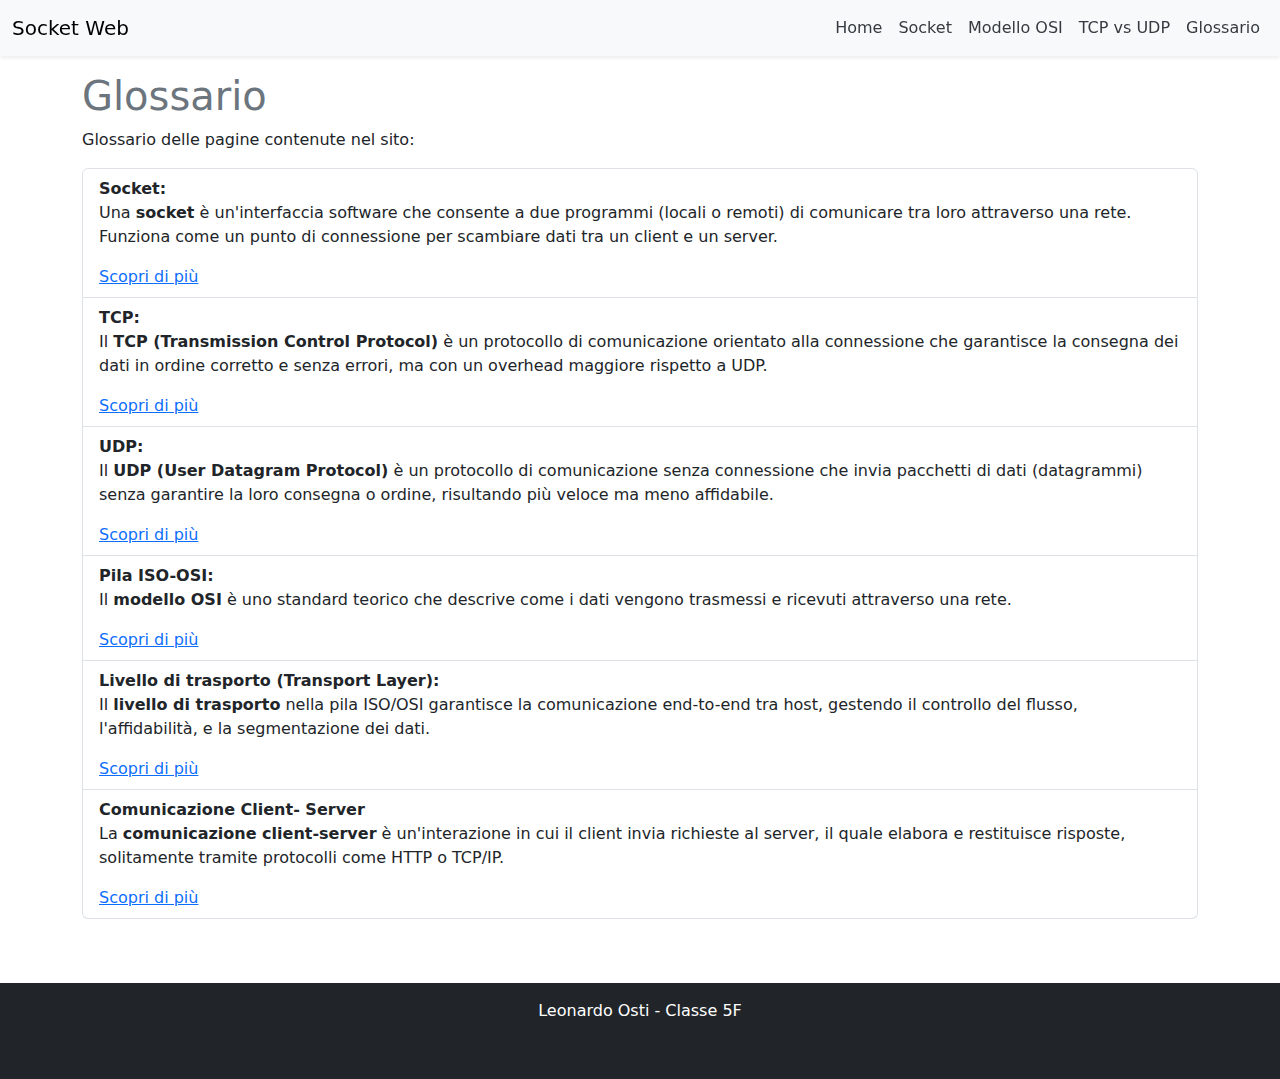
==== glossario.html @ 570da4f7 "primo push" ====
<!DOCTYPE html>
<html lang="it">

  <head>
    <meta charset="UTF-8">
    <meta name="viewport" content="width=device-width, initial-scale=1.0">
    <title>Glossario - Socket Web</title>
    <link
      href="https://cdn.jsdelivr.net/npm/bootstrap@5.3.0-alpha3/dist/css/bootstrap.min.css"
      rel="stylesheet">
    <link href="css/style.css" rel="stylesheet">
  </head>

  <body>
    <!-- Navbar -->
    <nav
      class="navbar fixed-top navbar-expand-lg navbar-light bg-light shadow-sm">
      <div class="container-fluid">
        <a class="navbar-brand" href="index.html">Socket Web</a>
        <button class="navbar-toggler" type="button" data-bs-toggle="collapse"
          data-bs-target="#navbarNav"
          aria-controls="navbarNav" aria-expanded="false"
          aria-label="Toggle navigation">
          <span class="navbar-toggler-icon"></span>
        </button>
        <div class="collapse navbar-collapse" id="navbarNav">
          <ul class="navbar-nav ms-auto">
            <li class="nav-item"><a class="nav-link"
                href="index.html">Home</a></li>
            <li class="nav-item"><a class="nav-link"
                href="socket.html">Socket</a></li>
            <li class="nav-item"><a class="nav-link" href="osi.html">Modello
                OSI</a></li>
            <li class="nav-item"><a class="nav-link" href="tcp-udp.html">TCP vs
                UDP</a></li>
            <li class="nav-item"><a class="nav-link"
                href="glossario.html">Glossario</a></li>
          </ul>
        </div>
      </div>
    </nav>
    <br>
    <div class="container mt-5">
      <h1 class="text-secondary mt-4 mb-2">Glossario</h1>
      <p class="text-justify mb-3">Glossario delle pagine contenute nel
        sito:</p>
      <ul class="list-group mb-3">
        <li class="list-group-item"><strong>Socket: </strong>
          <p class="text-justify mb-3">Una <strong>socket</strong> è
            un'interfaccia software che consente a due
            programmi (locali o remoti) di comunicare tra loro attraverso una
            rete. Funziona come un punto di
            connessione per scambiare dati tra un client e un server.</p><a
            href="socket.html"> Scopri di più</a>
        </li>
        <li class="list-group-item"><strong>TCP: </strong>
          <p class="text-justify mb-3">
            Il <strong>TCP (Transmission Control Protocol)</strong> è un
            protocollo di comunicazione orientato alla
            connessione che garantisce
            la consegna dei dati in ordine corretto e senza errori, ma con un
            overhead maggiore rispetto a UDP.</p>
          <a href="tcp-udp.html"> Scopri di più</a>
        </li>
        <li class="list-group-item"><strong>UDP: </strong>
          <p class="text-justify mb-3">
            Il <strong>UDP (User Datagram Protocol)</strong> è un protocollo di
            comunicazione senza connessione che invia
            pacchetti di dati
            (datagrammi) senza garantire la loro consegna o ordine, risultando
            più veloce ma meno affidabile.</p><a
            href="tcp-udp.html"> Scopri di più</a>
        </li>
        <li class="list-group-item"><strong>Pila ISO-OSI: </strong>
          <p class="text-justify mb-3">Il <strong>modello OSI</strong> è uno
            standard teorico che descrive come i dati
            vengono trasmessi e ricevuti
            attraverso una rete.</p><a href="osi.html"> Scopri di più</a>
        </li>
        <li class="list-group-item"><strong>Livello di trasporto (Transport
            Layer): </strong>
          <p class="text-justify mb-3">Il <strong>livello di trasporto</strong>
            nella pila
            ISO/OSI garantisce la comunicazione end-to-end tra host, gestendo il
            controllo del flusso, l'affidabilità, e la segmentazione dei
            dati.</p><a href="osi.html#transportLayer"> Scopri di più</a>
        </li>
        <li class="list-group-item"><strong>Comunicazione Client-            Server</strong>
          <p class="text-justify mb-3">La <strong>comunicazione client-server</strong> è
            un'interazione in cui il client invia richieste al server, il quale
            elabora e restituisce risposte, solitamente tramite protocolli come
            HTTP o TCP/IP.</p><a href="socket.html#ClientServer"> Scopri di
            più</a>
        </li>
      </ul>
    </div>
    <br>
    <br>
    <!-- Footer -->
    <footer class="bg-dark text-white text-center py-3">
      <p class="text-justify mb-3">Leonardo Osti - Classe 5F</p>

      <div class="mt-2">
        <a class="text-white me-2" href="https://www.facebook.com"><i
            class="fab fa-facebook"></i></a>
        <a class="text-white me-2" href="https://www.twitter.com"><i
            class="fab fa-twitter"></i></a>
        <a class="text-white" href="https://www.linkedin.com"><i
            class="fab fa-linkedin"></i></a>
      </div>
    </footer>

    <script
      src="https://cdn.jsdelivr.net/npm/bootstrap@5.3.0-alpha3/dist/js/bootstrap.bundle.min.js"></script>
  </body>

</html>
---- css/style.css ----
.nav-link {
    position: relative;
    display: inline-block;
    color: #343a40;
    text-decoration: none;
    transition: color 0.3s ease-in-out;
}

.nav-link:hover {
    color: #4d637a;
}

.nav-link::after {
    content: '';
    display: block;
    width: 0;
    height: 2px;
    background: #566677;
    transition: width 0.3s ease-in-out;
    position: absolute;
    bottom: 0;
    left: 0;
}

.nav-link:hover::after {
    width: 100%;
}

.banner {
    background: url('img/welcome-banner.png') no-repeat center center;
    background-size: cover;
    height: 60vh;
    display: flex;
    align-items: center;
    justify-content: center;
    color: white;
    text-shadow: 2px 2px 10px rgba(0, 0, 0, 0.7);
}

.banner h1 {
    font-size: 4rem;
    font-weight: bold;
    margin: 0;
}

.banner p {
    font-size: 1.5rem;
    margin: 10px 0 0;
}

/* Footer icons hover */
footer a {
    transition: transform 0.2s, color 0.3s;
}

footer a:hover {
    transform: scale(1.2);
    color: #637c96 !important;
}
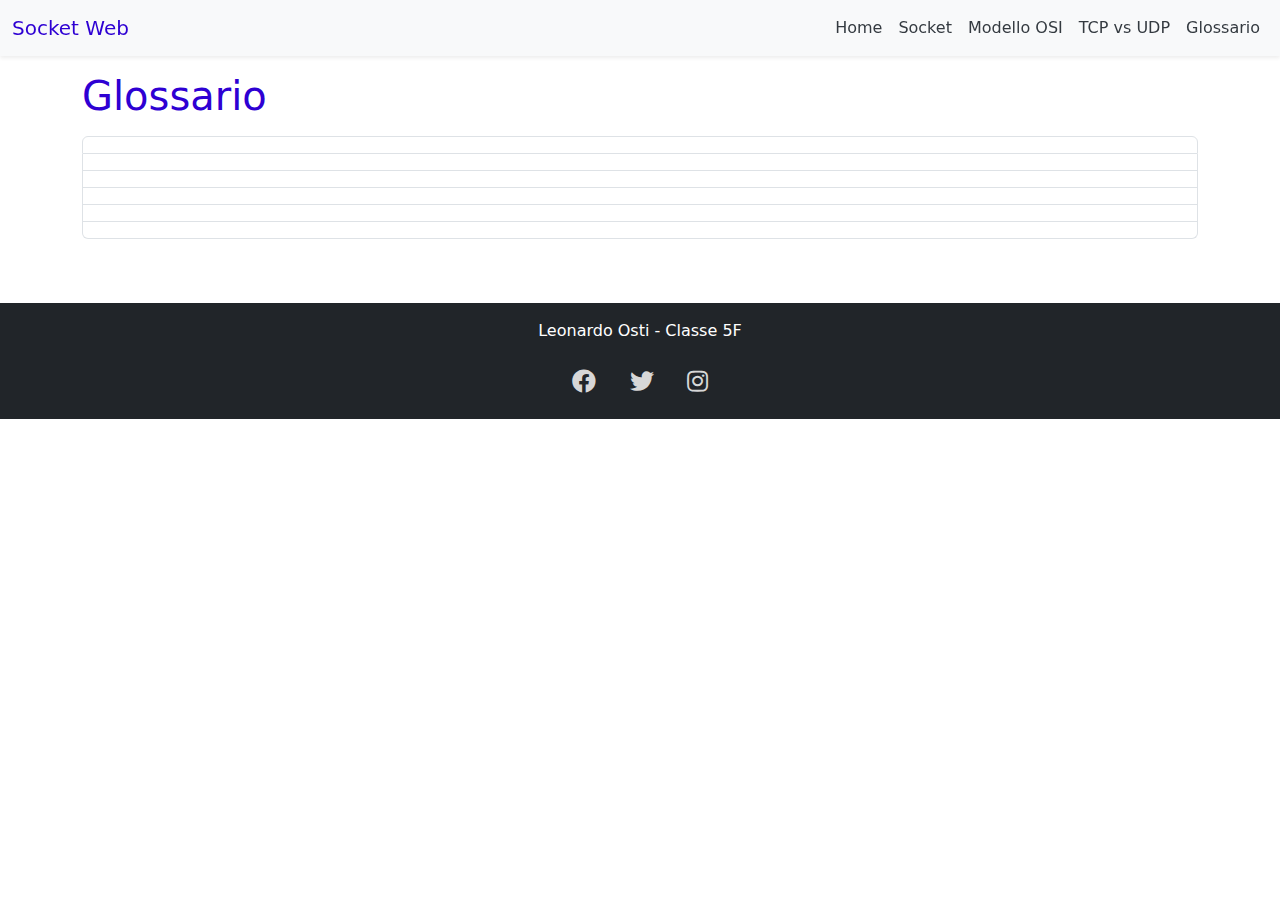
==== commit 6748b0cf: "update and refactoring" ====
--- a/glossario.html
+++ b/glossario.html
@@ -8,6 +8,9 @@
     <link
       href="https://cdn.jsdelivr.net/npm/bootstrap@5.3.0-alpha3/dist/css/bootstrap.min.css"
       rel="stylesheet">
+    <link
+      href="https://cdnjs.cloudflare.com/ajax/libs/font-awesome/5.15.4/css/all.min.css"
+      rel="stylesheet">
     <link href="css/style.css" rel="stylesheet">
   </head>
 
@@ -16,7 +19,7 @@
     <nav
       class="navbar fixed-top navbar-expand-lg navbar-light bg-light shadow-sm">
       <div class="container-fluid">
-        <a class="navbar-brand" href="index.html">Socket Web</a>
+        <a class="title navbar-brand" href="index.html">Socket Web</a>
         <button class="navbar-toggler" type="button" data-bs-toggle="collapse"
           data-bs-target="#navbarNav"
           aria-controls="navbarNav" aria-expanded="false"
@@ -41,55 +44,65 @@
     </nav>
     <br>
     <div class="container mt-5">
-      <h1 class="text-secondary mt-4 mb-2">Glossario</h1>
-      <p class="text-justify mb-3">Glossario delle pagine contenute nel
+      <h1 class="title mt-4 mb-2">Glossario</h1>
+      <p class="text-justify mb-3" id="glossary-title">Glossario delle pagine
+        contenute nel
         sito:</p>
       <ul class="list-group mb-3">
-        <li class="list-group-item"><strong>Socket: </strong>
+        <li class="list-group-item" id="glossary-socket"><strong>Socket:
+          </strong>
           <p class="text-justify mb-3">Una <strong>socket</strong> è
             un'interfaccia software che consente a due
             programmi (locali o remoti) di comunicare tra loro attraverso una
             rete. Funziona come un punto di
             connessione per scambiare dati tra un client e un server.</p><a
-            href="socket.html"> Scopri di più</a>
+            class="nav-link" href="socket.html"> Scopri di più</a>
         </li>
-        <li class="list-group-item"><strong>TCP: </strong>
+        <li class="list-group-item" id="glossary-tcp"><strong>TCP: </strong>
           <p class="text-justify mb-3">
             Il <strong>TCP (Transmission Control Protocol)</strong> è un
             protocollo di comunicazione orientato alla
             connessione che garantisce
             la consegna dei dati in ordine corretto e senza errori, ma con un
             overhead maggiore rispetto a UDP.</p>
-          <a href="tcp-udp.html"> Scopri di più</a>
+          <a class="nav-link" href="tcp-udp.html"> Scopri di più</a>
         </li>
-        <li class="list-group-item"><strong>UDP: </strong>
+        <li class="list-group-item" id="glossary-udp"><strong>UDP: </strong>
           <p class="text-justify mb-3">
             Il <strong>UDP (User Datagram Protocol)</strong> è un protocollo di
             comunicazione senza connessione che invia
             pacchetti di dati
             (datagrammi) senza garantire la loro consegna o ordine, risultando
             più veloce ma meno affidabile.</p><a
-            href="tcp-udp.html"> Scopri di più</a>
+            class="nav-link" href="tcp-udp.html"> Scopri di più</a>
         </li>
-        <li class="list-group-item"><strong>Pila ISO-OSI: </strong>
+        <li class="list-group-item" id="glossary-iso-osi"><strong>Pila ISO-OSI:
+          </strong>
           <p class="text-justify mb-3">Il <strong>modello OSI</strong> è uno
             standard teorico che descrive come i dati
             vengono trasmessi e ricevuti
-            attraverso una rete.</p><a href="osi.html"> Scopri di più</a>
+            attraverso una rete.</p><a class="nav-link" href="osi.html"> Scopri
+            di più</a>
         </li>
-        <li class="list-group-item"><strong>Livello di trasporto (Transport
+        <li class="list-group-item" id="glossary-transport"><strong>Livello di
+            trasporto (Transport
             Layer): </strong>
           <p class="text-justify mb-3">Il <strong>livello di trasporto</strong>
             nella pila
             ISO/OSI garantisce la comunicazione end-to-end tra host, gestendo il
             controllo del flusso, l'affidabilità, e la segmentazione dei
-            dati.</p><a href="osi.html#transportLayer"> Scopri di più</a>
+            dati.</p><a class="nav-link" href="osi.html#transportLayer"> Scopri
+            di più</a>
         </li>
-        <li class="list-group-item"><strong>Comunicazione Client-            Server</strong>
-          <p class="text-justify mb-3">La <strong>comunicazione client-server</strong> è
+        <li class="list-group-item"
+          id="glossary-cs-communication"><strong>Comunicazione Client-
+            Server</strong>
+          <p class="text-justify mb-3">La <strong>comunicazione
+              client-server</strong> è
             un'interazione in cui il client invia richieste al server, il quale
             elabora e restituisce risposte, solitamente tramite protocolli come
-            HTTP o TCP/IP.</p><a href="socket.html#ClientServer"> Scopri di
+            HTTP o TCP/IP.</p><a class="nav-link"
+            href="socket.html#cs-communication-title"> Scopri di
             più</a>
         </li>
       </ul>
@@ -105,11 +118,11 @@
             class="fab fa-facebook"></i></a>
         <a class="text-white me-2" href="https://www.twitter.com"><i
             class="fab fa-twitter"></i></a>
-        <a class="text-white" href="https://www.linkedin.com"><i
-            class="fab fa-linkedin"></i></a>
+        <a class="text-white" href="https://www.instagram.com"><i
+            class="fab fa-instagram"></i></a>
       </div>
     </footer>
-
+    <script src="script.js"></script>
     <script
       src="https://cdn.jsdelivr.net/npm/bootstrap@5.3.0-alpha3/dist/js/bootstrap.bundle.min.js"></script>
   </body>
--- a/css/style.css
+++ b/css/style.css
@@ -7,7 +7,7 @@
 }
 
 .nav-link:hover {
-    color: #4d637a;
+    color: #7149ff;
 }
 
 .nav-link::after {
@@ -15,7 +15,7 @@
     display: block;
     width: 0;
     height: 2px;
-    background: #566677;
+    background: #7149ff;
     transition: width 0.3s ease-in-out;
     position: absolute;
     bottom: 0;
@@ -27,7 +27,7 @@
 }
 
 .banner {
-    background: url('img/welcome-banner.png') no-repeat center center;
+    background: url('../img/wallpaper.avif') no-repeat center center;
     background-size: cover;
     height: 60vh;
     display: flex;
@@ -43,17 +43,20 @@
     margin: 0;
 }
 
-.banner p {
-    font-size: 1.5rem;
-    margin: 10px 0 0;
+.title,
+strong {
+    color: #2e00d3;
 }
 
-/* Footer icons hover */
-footer a {
-    transition: transform 0.2s, color 0.3s;
+.fab {
+    font-style: normal;
+    color: #d7d7d7;
+    padding: 10px;
+    font-size: 15px;
+    font-size: 1.5rem;
 }
 
-footer a:hover {
-    transform: scale(1.2);
-    color: #637c96 !important;
+.title:hover,
+.fab:hover {
+    color: #2500aa;
 }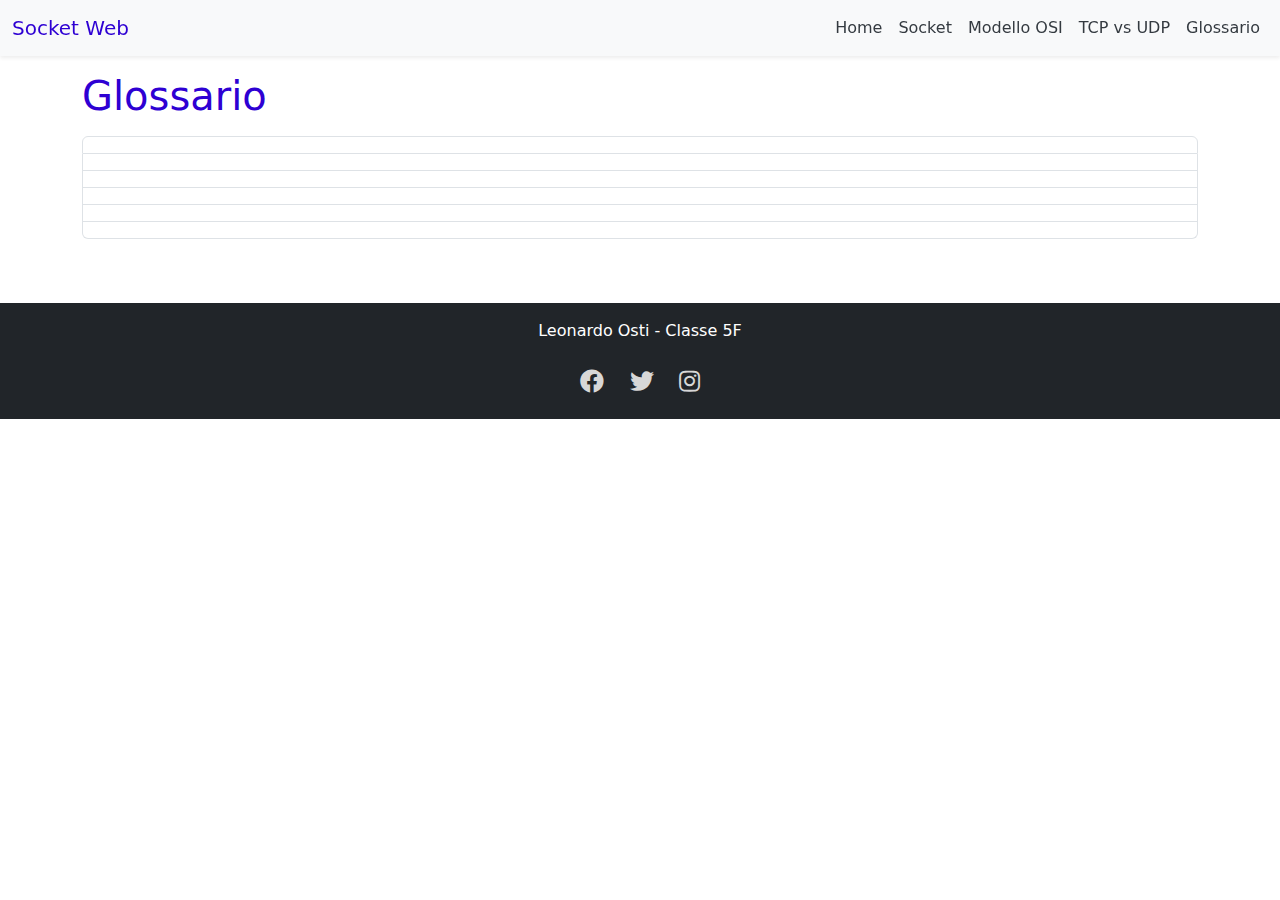
==== commit b73eec87: "refact" ====
--- a/glossario.html
+++ b/glossario.html
@@ -1,130 +1,71 @@
 <!DOCTYPE html>
 <html lang="it">
-
-  <head>
-    <meta charset="UTF-8">
-    <meta name="viewport" content="width=device-width, initial-scale=1.0">
-    <title>Glossario - Socket Web</title>
-    <link
-      href="https://cdn.jsdelivr.net/npm/bootstrap@5.3.0-alpha3/dist/css/bootstrap.min.css"
-      rel="stylesheet">
-    <link
-      href="https://cdnjs.cloudflare.com/ajax/libs/font-awesome/5.15.4/css/all.min.css"
-      rel="stylesheet">
-    <link href="css/style.css" rel="stylesheet">
-  </head>
-
-  <body>
-    <!-- Navbar -->
-    <nav
-      class="navbar fixed-top navbar-expand-lg navbar-light bg-light shadow-sm">
-      <div class="container-fluid">
-        <a class="title navbar-brand" href="index.html">Socket Web</a>
-        <button class="navbar-toggler" type="button" data-bs-toggle="collapse"
-          data-bs-target="#navbarNav"
-          aria-controls="navbarNav" aria-expanded="false"
-          aria-label="Toggle navigation">
-          <span class="navbar-toggler-icon"></span>
-        </button>
-        <div class="collapse navbar-collapse" id="navbarNav">
-          <ul class="navbar-nav ms-auto">
-            <li class="nav-item"><a class="nav-link"
-                href="index.html">Home</a></li>
-            <li class="nav-item"><a class="nav-link"
-                href="socket.html">Socket</a></li>
-            <li class="nav-item"><a class="nav-link" href="osi.html">Modello
-                OSI</a></li>
-            <li class="nav-item"><a class="nav-link" href="tcp-udp.html">TCP vs
-                UDP</a></li>
-            <li class="nav-item"><a class="nav-link"
-                href="glossario.html">Glossario</a></li>
-          </ul>
-        </div>
+<head>
+  <meta charset="UTF-8">
+  <meta name="viewport" content="width=device-width, initial-scale=1.0">
+  <title>Glossario - Socket Web</title>
+  <link href="https://cdn.jsdelivr.net/npm/bootstrap@5.3.0-alpha3/dist/css/bootstrap.min.css" rel="stylesheet">
+  <link href="https://cdnjs.cloudflare.com/ajax/libs/font-awesome/5.15.4/css/all.min.css" rel="stylesheet">
+  <link href="css/style.css" rel="stylesheet">
+</head>
+<body>
+  <!-- Navbar -->
+  <nav class="navbar fixed-top navbar-expand-lg navbar-light bg-light shadow-sm">
+    <div class="container-fluid">
+      <a class="title navbar-brand" href="index.html">Socket Web</a>
+      <button class="navbar-toggler" type="button" data-bs-toggle="collapse" data-bs-target="#navbarNav" aria-controls="navbarNav" aria-expanded="false" aria-label="Toggle navigation">
+        <span class="navbar-toggler-icon"></span>
+      </button>
+      <div class="collapse navbar-collapse" id="navbarNav">
+        <ul class="navbar-nav ms-auto">
+          <li class="nav-item"><a class="nav-link" href="index.html">Home</a></li>
+          <li class="nav-item"><a class="nav-link" href="socket.html">Socket</a></li>
+          <li class="nav-item"><a class="nav-link" href="osi.html">Modello OSI</a></li>
+          <li class="nav-item"><a class="nav-link" href="tcp-udp.html">TCP vs UDP</a></li>
+          <li class="nav-item"><a class="nav-link" href="glossario.html">Glossario</a></li>
+        </ul>
       </div>
-    </nav>
-    <br>
-    <div class="container mt-5">
-      <h1 class="title mt-4 mb-2">Glossario</h1>
-      <p class="text-justify mb-3" id="glossary-title">Glossario delle pagine
-        contenute nel
-        sito:</p>
-      <ul class="list-group mb-3">
-        <li class="list-group-item" id="glossary-socket"><strong>Socket:
-          </strong>
-          <p class="text-justify mb-3">Una <strong>socket</strong> è
-            un'interfaccia software che consente a due
-            programmi (locali o remoti) di comunicare tra loro attraverso una
-            rete. Funziona come un punto di
-            connessione per scambiare dati tra un client e un server.</p><a
-            class="nav-link" href="socket.html"> Scopri di più</a>
-        </li>
-        <li class="list-group-item" id="glossary-tcp"><strong>TCP: </strong>
-          <p class="text-justify mb-3">
-            Il <strong>TCP (Transmission Control Protocol)</strong> è un
-            protocollo di comunicazione orientato alla
-            connessione che garantisce
-            la consegna dei dati in ordine corretto e senza errori, ma con un
-            overhead maggiore rispetto a UDP.</p>
-          <a class="nav-link" href="tcp-udp.html"> Scopri di più</a>
-        </li>
-        <li class="list-group-item" id="glossary-udp"><strong>UDP: </strong>
-          <p class="text-justify mb-3">
-            Il <strong>UDP (User Datagram Protocol)</strong> è un protocollo di
-            comunicazione senza connessione che invia
-            pacchetti di dati
-            (datagrammi) senza garantire la loro consegna o ordine, risultando
-            più veloce ma meno affidabile.</p><a
-            class="nav-link" href="tcp-udp.html"> Scopri di più</a>
-        </li>
-        <li class="list-group-item" id="glossary-iso-osi"><strong>Pila ISO-OSI:
-          </strong>
-          <p class="text-justify mb-3">Il <strong>modello OSI</strong> è uno
-            standard teorico che descrive come i dati
-            vengono trasmessi e ricevuti
-            attraverso una rete.</p><a class="nav-link" href="osi.html"> Scopri
-            di più</a>
-        </li>
-        <li class="list-group-item" id="glossary-transport"><strong>Livello di
-            trasporto (Transport
-            Layer): </strong>
-          <p class="text-justify mb-3">Il <strong>livello di trasporto</strong>
-            nella pila
-            ISO/OSI garantisce la comunicazione end-to-end tra host, gestendo il
-            controllo del flusso, l'affidabilità, e la segmentazione dei
-            dati.</p><a class="nav-link" href="osi.html#transportLayer"> Scopri
-            di più</a>
-        </li>
-        <li class="list-group-item"
-          id="glossary-cs-communication"><strong>Comunicazione Client-
-            Server</strong>
-          <p class="text-justify mb-3">La <strong>comunicazione
-              client-server</strong> è
-            un'interazione in cui il client invia richieste al server, il quale
-            elabora e restituisce risposte, solitamente tramite protocolli come
-            HTTP o TCP/IP.</p><a class="nav-link"
-            href="socket.html#cs-communication-title"> Scopri di
-            più</a>
-        </li>
-      </ul>
     </div>
-    <br>
-    <br>
-    <!-- Footer -->
-    <footer class="bg-dark text-white text-center py-3">
-      <p class="text-justify mb-3">Leonardo Osti - Classe 5F</p>
-
-      <div class="mt-2">
-        <a class="text-white me-2" href="https://www.facebook.com"><i
-            class="fab fa-facebook"></i></a>
-        <a class="text-white me-2" href="https://www.twitter.com"><i
-            class="fab fa-twitter"></i></a>
-        <a class="text-white" href="https://www.instagram.com"><i
-            class="fab fa-instagram"></i></a>
-      </div>
-    </footer>
-    <script src="script.js"></script>
-    <script
-      src="https://cdn.jsdelivr.net/npm/bootstrap@5.3.0-alpha3/dist/js/bootstrap.bundle.min.js"></script>
-  </body>
-
+  </nav>
+  <br>
+  <!-- Content-->
+  <div class="container mt-5">
+    <h1 class="title mt-4 mb-2">Glossario</h1>
+    <p class="text-justify mb-3" id="glossary-title">Glossario delle pagine contenute nel sito:</p>
+    <ul class="list-group mb-3">
+      <li class="list-group-item" id="glossary-socket"><strong>Socket: </strong>
+        <p class="text-justify mb-3">Una <strong>socket</strong> è un'interfaccia software che consente a due programmi (locali o remoti) di comunicare tra loro attraverso una rete. Funziona come un punto di connessione per scambiare dati tra un client e un server.</p><a class="nav-link" href="socket.html"> Scopri di più</a>
+      </li>
+      <li class="list-group-item" id="glossary-tcp"><strong>TCP: </strong>
+        <p class="text-justify mb-3"> Il <strong>TCP (Transmission Control Protocol)</strong> è un protocollo di comunicazione orientato alla connessione che garantisce la consegna dei dati in ordine corretto e senza errori, ma con un overhead maggiore rispetto a UDP.</p>
+        <a class="nav-link" href="tcp-udp.html"> Scopri di più</a>
+      </li>
+      <li class="list-group-item" id="glossary-udp"><strong>UDP: </strong>
+        <p class="text-justify mb-3"> Il <strong>UDP (User Datagram Protocol)</strong> è un protocollo di comunicazione senza connessione che invia pacchetti di dati (datagrammi) senza garantire la loro consegna o ordine, risultando più veloce ma meno affidabile.</p><a class="nav-link" href="tcp-udp.html"> Scopri di più</a>
+      </li>
+      <li class="list-group-item" id="glossary-iso-osi"><strong>Pila ISO-OSI: </strong>
+        <p class="text-justify mb-3">Il <strong>modello OSI</strong> è uno standard teorico che descrive come i dati vengono trasmessi e ricevuti attraverso una rete.</p><a class="nav-link" href="osi.html"> Scopri di più</a>
+      </li>
+      <li class="list-group-item" id="glossary-transport"><strong>Livello di trasporto (Transport Layer): </strong>
+        <p class="text-justify mb-3">Il <strong>livello di trasporto</strong> nella pila ISO/OSI garantisce la comunicazione end-to-end tra host, gestendo il controllo del flusso, l'affidabilità, e la segmentazione dei dati.</p><a class="nav-link" href="osi.html#transportLayer"> Scopri di più</a>
+      </li>
+      <li class="list-group-item" id="glossary-cs-communication"><strong>Comunicazione Client- Server</strong>
+        <p class="text-justify mb-3">La <strong>comunicazione client-server</strong> è un'interazione in cui il client invia richieste al server, il quale elabora e restituisce risposte, solitamente tramite protocolli come HTTP o TCP/IP.</p><a class="nav-link" href="socket.html#cs-communication-title"> Scopri di più</a>
+      </li>
+    </ul>
+  </div>
+  <br>
+  <br>
+  <!-- Footer -->
+  <footer class="bg-dark text-white text-center py-3">
+  <p class="text-justify mb-3">Leonardo Osti - Classe 5F</p>
+  <div class="mt-2">
+      <a class="text-white" href="https://www.facebook.com"><i class="fab fa-facebook"></i></a>
+      <a class="text-white" href="https://www.twitter.com"><i class="fab fa-twitter"></i></a>
+      <a class="text-white" href="https://www.instagram.com"><i class="fab fa-instagram"></i></a>
+  </div>
+  </footer>
+  <script src="script.js"></script>
+  <script src="https://cdn.jsdelivr.net/npm/bootstrap@5.3.0-alpha3/dist/js/bootstrap.bundle.min.js"></script>
+</body>
 </html>--- a/css/style.css
+++ b/css/style.css
@@ -27,14 +27,19 @@
 }
 
 .banner {
-    background: url('../img/wallpaper.avif') no-repeat center center;
+    background: linear-gradient(to bottom, rgba(0, 0, 0, 0.5), rgba(0, 0, 0, 0.7)), url('../img/wallpaper.jpg') no-repeat center center;
     background-size: cover;
     height: 60vh;
     display: flex;
     align-items: center;
     justify-content: center;
     color: white;
-    text-shadow: 2px 2px 10px rgba(0, 0, 0, 0.7);
+    text-shadow: 2px 2px 10px rgba(0, 0, 0, 1);
+}
+@media (max-width: 768px) {
+    .banner {
+        padding: 70px 0; /* Riduce la spaziatura sui dispositivi piccoli */
+    }
 }
 
 .banner h1 {
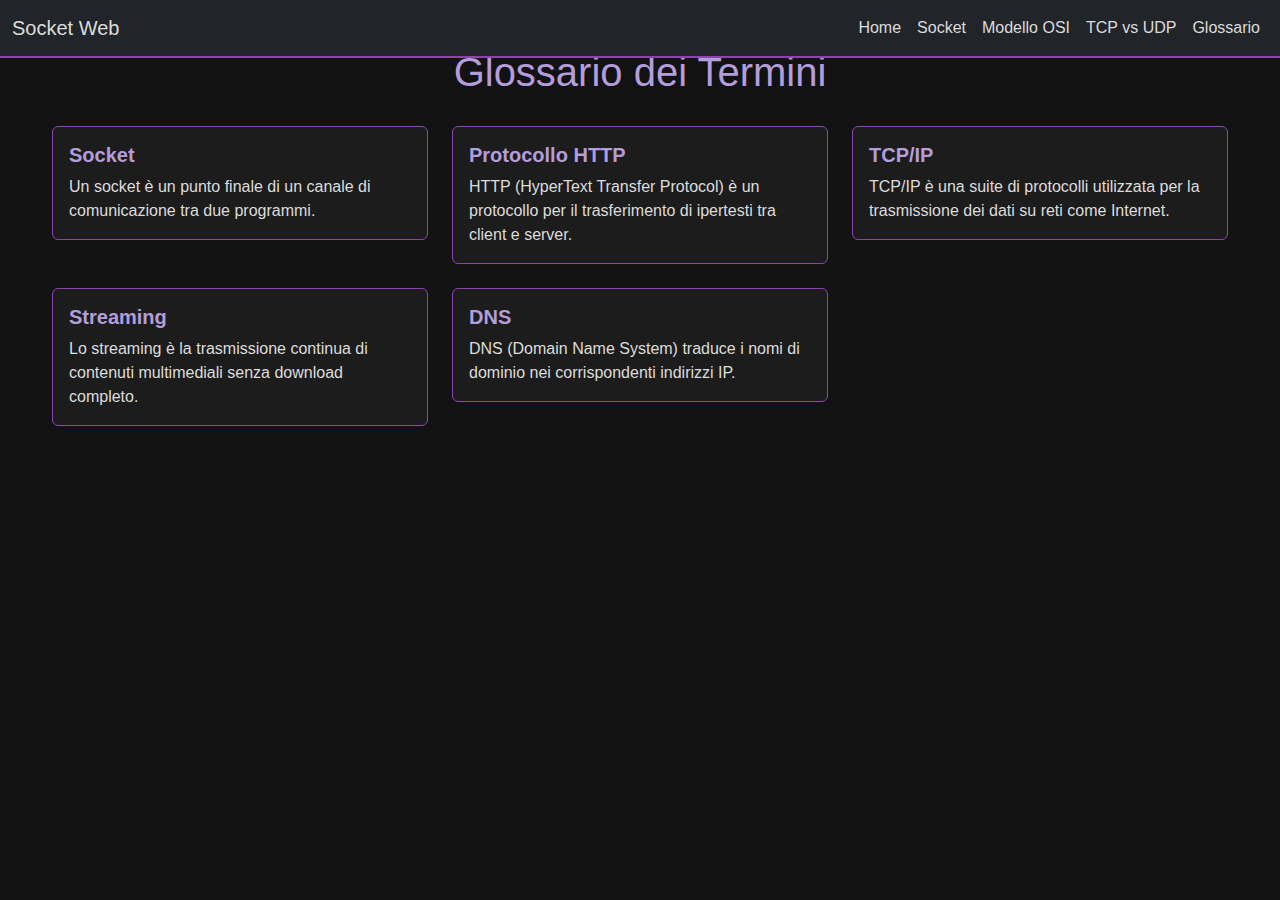
==== commit a0101d47: "update web site" ====
--- a/glossario.html
+++ b/glossario.html
@@ -1,71 +1,128 @@
 <!DOCTYPE html>
 <html lang="it">
 <head>
-  <meta charset="UTF-8">
-  <meta name="viewport" content="width=device-width, initial-scale=1.0">
-  <title>Glossario - Socket Web</title>
-  <link href="https://cdn.jsdelivr.net/npm/bootstrap@5.3.0-alpha3/dist/css/bootstrap.min.css" rel="stylesheet">
-  <link href="https://cdnjs.cloudflare.com/ajax/libs/font-awesome/5.15.4/css/all.min.css" rel="stylesheet">
-  <link href="css/style.css" rel="stylesheet">
+    <meta charset="UTF-8">
+    <meta name="viewport" content="width=device-width, initial-scale=1.0">
+    <title>Glossario</title>
+    <!-- Bootstrap CSS -->
+    <link href="https://cdn.jsdelivr.net/npm/bootstrap@5.3.0/dist/css/bootstrap.min.css" rel="stylesheet">
+    <style>
+        /* Tema Dark con Accenti Viola */
+        body {
+            background-color: #121212;
+            color: #e0e0e0;
+            font-family: 'Arial', sans-serif;
+        }
+
+        .navbar {
+            background-color: #1c1c1c;
+            border-bottom: 2px solid #8e44ad;
+        }
+
+        .navbar a {
+            color: #dcdcdc;
+        }
+
+        .navbar a:hover {
+            color: #9b59b6;
+        }
+
+        h1 {
+            color: #b39ddb;
+            text-align: center;
+            margin: 30px 0;
+        }
+
+        .card {
+            background-color: #1c1c1c;
+            border: 1px solid #8e44ad;
+            color: #e0e0e0;
+            transition: 0.3s;
+        }
+
+        .card:hover {
+            transform: translateY(-10px);
+            box-shadow: 0 8px 16px rgba(0, 0, 0, 0.8);
+        }
+
+        .card-title {
+            color: #b39ddb;
+            font-weight: bold;
+        }
+
+        .card-text {
+            color: #dcdcdc;
+        }
+
+        .container {
+            max-width: 1200px;
+        }
+    </style>
 </head>
 <body>
-  <!-- Navbar -->
-  <nav class="navbar fixed-top navbar-expand-lg navbar-light bg-light shadow-sm">
-    <div class="container-fluid">
-      <a class="title navbar-brand" href="index.html">Socket Web</a>
-      <button class="navbar-toggler" type="button" data-bs-toggle="collapse" data-bs-target="#navbarNav" aria-controls="navbarNav" aria-expanded="false" aria-label="Toggle navigation">
-        <span class="navbar-toggler-icon"></span>
-      </button>
-      <div class="collapse navbar-collapse" id="navbarNav">
-        <ul class="navbar-nav ms-auto">
-          <li class="nav-item"><a class="nav-link" href="index.html">Home</a></li>
-          <li class="nav-item"><a class="nav-link" href="socket.html">Socket</a></li>
-          <li class="nav-item"><a class="nav-link" href="osi.html">Modello OSI</a></li>
-          <li class="nav-item"><a class="nav-link" href="tcp-udp.html">TCP vs UDP</a></li>
-          <li class="nav-item"><a class="nav-link" href="glossario.html">Glossario</a></li>
-        </ul>
+    <!-- Navbar -->
+    <nav class="navbar fixed-top navbar-expand-lg navbar-dark bg-dark">
+      <div class="container-fluid">
+          <a class="navbar-brand" href="index.html">Socket Web</a>
+          <button class="navbar-toggler" type="button" data-bs-toggle="collapse" data-bs-target="#navbarNav" aria-controls="navbarNav" aria-expanded="false" aria-label="Toggle navigation">
+              <span class="navbar-toggler-icon"></span>
+          </button>
+          <div class="collapse navbar-collapse" id="navbarNav">
+              <ul class="navbar-nav ms-auto">
+                  <li class="nav-item"><a class="nav-link" href="index.html">Home</a></li>
+                  <li class="nav-item"><a class="nav-link" href="socket.html">Socket</a></li>
+                  <li class="nav-item"><a class="nav-link" href="osi.html">Modello OSI</a></li>
+                  <li class="nav-item"><a class="nav-link" href="tcp-udp.html">TCP vs UDP</a></li>
+                  <li class="nav-item"><a class="nav-link" href="glossario.html">Glossario</a></li>
+              </ul>
+          </div>
       </div>
+  </nav>
+
+
+    <!-- Glossario -->
+    <div class="container mt-5">
+        <h1>Glossario dei Termini</h1>
+        <div class="row g-4">
+            <!-- Card 1 -->
+            <div class="col-md-6 col-lg-4">
+                <div class="card p-3">
+                    <h5 class="card-title">Socket</h5>
+                    <p class="card-text">Un socket è un punto finale di un canale di comunicazione tra due programmi.</p>
+                </div>
+            </div>
+            <!-- Card 2 -->
+            <div class="col-md-6 col-lg-4">
+                <div class="card p-3">
+                    <h5 class="card-title">Protocollo HTTP</h5>
+                    <p class="card-text">HTTP (HyperText Transfer Protocol) è un protocollo per il trasferimento di ipertesti tra client e server.</p>
+                </div>
+            </div>
+            <!-- Card 3 -->
+            <div class="col-md-6 col-lg-4">
+                <div class="card p-3">
+                    <h5 class="card-title">TCP/IP</h5>
+                    <p class="card-text">TCP/IP è una suite di protocolli utilizzata per la trasmissione dei dati su reti come Internet.</p>
+                </div>
+            </div>
+            <!-- Card 4 -->
+            <div class="col-md-6 col-lg-4">
+                <div class="card p-3">
+                    <h5 class="card-title">Streaming</h5>
+                    <p class="card-text">Lo streaming è la trasmissione continua di contenuti multimediali senza download completo.</p>
+                </div>
+            </div>
+            <!-- Card 5 -->
+            <div class="col-md-6 col-lg-4">
+                <div class="card p-3">
+                    <h5 class="card-title">DNS</h5>
+                    <p class="card-text">DNS (Domain Name System) traduce i nomi di dominio nei corrispondenti indirizzi IP.</p>
+                </div>
+            </div>
+        </div>
     </div>
-  </nav>
-  <br>
-  <!-- Content-->
-  <div class="container mt-5">
-    <h1 class="title mt-4 mb-2">Glossario</h1>
-    <p class="text-justify mb-3" id="glossary-title">Glossario delle pagine contenute nel sito:</p>
-    <ul class="list-group mb-3">
-      <li class="list-group-item" id="glossary-socket"><strong>Socket: </strong>
-        <p class="text-justify mb-3">Una <strong>socket</strong> è un'interfaccia software che consente a due programmi (locali o remoti) di comunicare tra loro attraverso una rete. Funziona come un punto di connessione per scambiare dati tra un client e un server.</p><a class="nav-link" href="socket.html"> Scopri di più</a>
-      </li>
-      <li class="list-group-item" id="glossary-tcp"><strong>TCP: </strong>
-        <p class="text-justify mb-3"> Il <strong>TCP (Transmission Control Protocol)</strong> è un protocollo di comunicazione orientato alla connessione che garantisce la consegna dei dati in ordine corretto e senza errori, ma con un overhead maggiore rispetto a UDP.</p>
-        <a class="nav-link" href="tcp-udp.html"> Scopri di più</a>
-      </li>
-      <li class="list-group-item" id="glossary-udp"><strong>UDP: </strong>
-        <p class="text-justify mb-3"> Il <strong>UDP (User Datagram Protocol)</strong> è un protocollo di comunicazione senza connessione che invia pacchetti di dati (datagrammi) senza garantire la loro consegna o ordine, risultando più veloce ma meno affidabile.</p><a class="nav-link" href="tcp-udp.html"> Scopri di più</a>
-      </li>
-      <li class="list-group-item" id="glossary-iso-osi"><strong>Pila ISO-OSI: </strong>
-        <p class="text-justify mb-3">Il <strong>modello OSI</strong> è uno standard teorico che descrive come i dati vengono trasmessi e ricevuti attraverso una rete.</p><a class="nav-link" href="osi.html"> Scopri di più</a>
-      </li>
-      <li class="list-group-item" id="glossary-transport"><strong>Livello di trasporto (Transport Layer): </strong>
-        <p class="text-justify mb-3">Il <strong>livello di trasporto</strong> nella pila ISO/OSI garantisce la comunicazione end-to-end tra host, gestendo il controllo del flusso, l'affidabilità, e la segmentazione dei dati.</p><a class="nav-link" href="osi.html#transportLayer"> Scopri di più</a>
-      </li>
-      <li class="list-group-item" id="glossary-cs-communication"><strong>Comunicazione Client- Server</strong>
-        <p class="text-justify mb-3">La <strong>comunicazione client-server</strong> è un'interazione in cui il client invia richieste al server, il quale elabora e restituisce risposte, solitamente tramite protocolli come HTTP o TCP/IP.</p><a class="nav-link" href="socket.html#cs-communication-title"> Scopri di più</a>
-      </li>
-    </ul>
-  </div>
-  <br>
-  <br>
-  <!-- Footer -->
-  <footer class="bg-dark text-white text-center py-3">
-  <p class="text-justify mb-3">Leonardo Osti - Classe 5F</p>
-  <div class="mt-2">
-      <a class="text-white" href="https://www.facebook.com"><i class="fab fa-facebook"></i></a>
-      <a class="text-white" href="https://www.twitter.com"><i class="fab fa-twitter"></i></a>
-      <a class="text-white" href="https://www.instagram.com"><i class="fab fa-instagram"></i></a>
-  </div>
-  </footer>
-  <script src="script.js"></script>
-  <script src="https://cdn.jsdelivr.net/npm/bootstrap@5.3.0-alpha3/dist/js/bootstrap.bundle.min.js"></script>
+
+    <!-- Bootstrap JS -->
+    <script src="https://cdn.jsdelivr.net/npm/bootstrap@5.3.0/dist/js/bootstrap.bundle.min.js"></script>
 </body>
-</html>+</html>
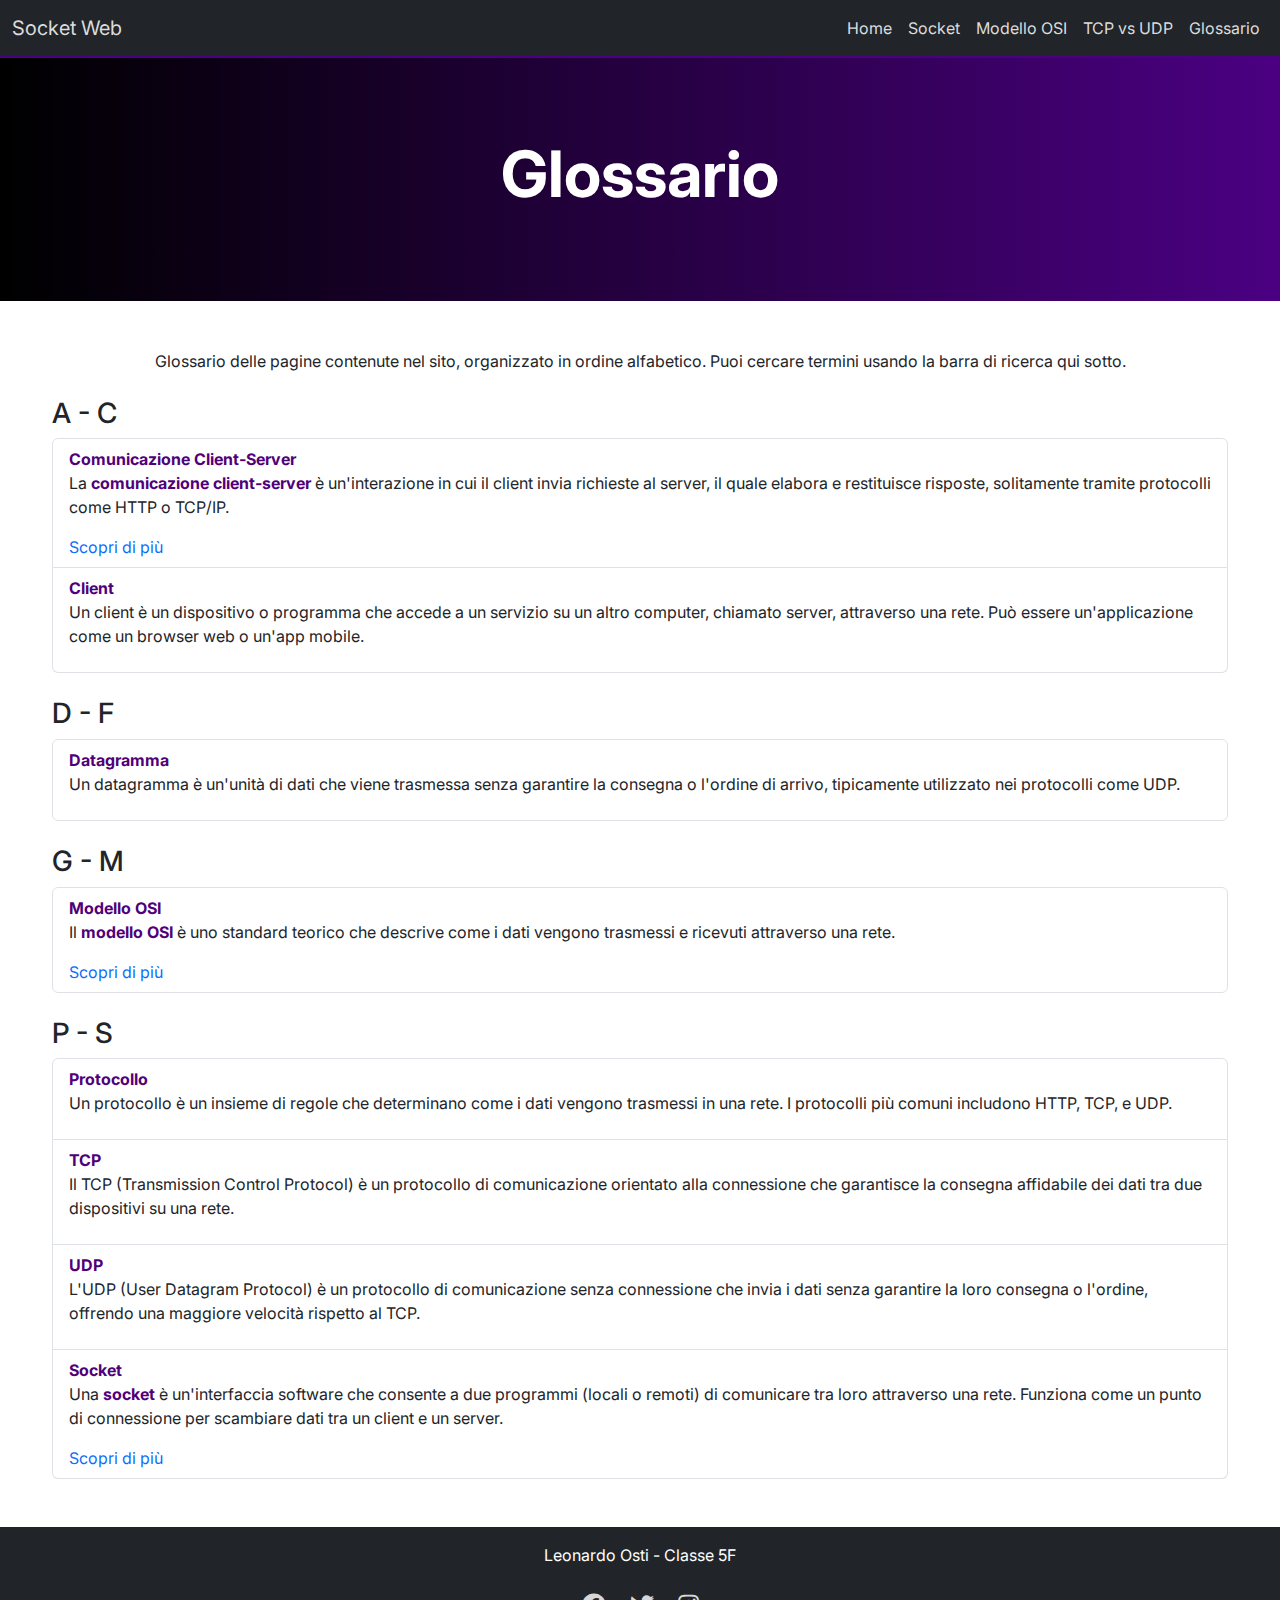
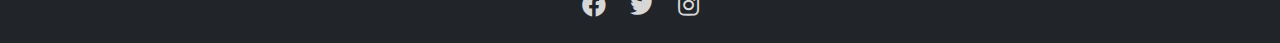
==== commit 5c8b24be: "progetto finito" ====
--- a/glossario.html
+++ b/glossario.html
@@ -3,61 +3,11 @@
 <head>
     <meta charset="UTF-8">
     <meta name="viewport" content="width=device-width, initial-scale=1.0">
-    <title>Glossario</title>
-    <!-- Bootstrap CSS -->
-    <link href="https://cdn.jsdelivr.net/npm/bootstrap@5.3.0/dist/css/bootstrap.min.css" rel="stylesheet">
-    <style>
-        /* Tema Dark con Accenti Viola */
-        body {
-            background-color: #121212;
-            color: #e0e0e0;
-            font-family: 'Arial', sans-serif;
-        }
-
-        .navbar {
-            background-color: #1c1c1c;
-            border-bottom: 2px solid #8e44ad;
-        }
-
-        .navbar a {
-            color: #dcdcdc;
-        }
-
-        .navbar a:hover {
-            color: #9b59b6;
-        }
-
-        h1 {
-            color: #b39ddb;
-            text-align: center;
-            margin: 30px 0;
-        }
-
-        .card {
-            background-color: #1c1c1c;
-            border: 1px solid #8e44ad;
-            color: #e0e0e0;
-            transition: 0.3s;
-        }
-
-        .card:hover {
-            transform: translateY(-10px);
-            box-shadow: 0 8px 16px rgba(0, 0, 0, 0.8);
-        }
-
-        .card-title {
-            color: #b39ddb;
-            font-weight: bold;
-        }
-
-        .card-text {
-            color: #dcdcdc;
-        }
-
-        .container {
-            max-width: 1200px;
-        }
-    </style>
+    <title>Glossario - Socket Web</title>
+    <link href="https://fonts.googleapis.com/css2?family=Inter:wght@300;400;700;900&display=swap" rel="stylesheet">
+    <link href="https://cdn.jsdelivr.net/npm/bootstrap@5.3.0-alpha3/dist/css/bootstrap.min.css" rel="stylesheet">
+    <link href="https://cdnjs.cloudflare.com/ajax/libs/font-awesome/5.15.4/css/all.min.css" rel="stylesheet">
+    <link href="css/style.css" rel="stylesheet">
 </head>
 <body>
     <!-- Navbar -->
@@ -79,50 +29,61 @@
       </div>
   </nav>
 
+    <!-- Header -->
+  <header class="text-white text-center py-5 mt-5">
+    <h1>Glossario</h1>
+  </header>
+  <div class="container mt-5">
+    <p class="text-center mb-4" id="intro"></p>
+    <!-- Content -->
+    <div id="glossary-list">
+        <h3 class="section-title" id="a-c"></h3>
+        <ul class="list-group">
+            <li class="list-group-item glossary-item" id="item-1">
+                
+            </li>
+            <li class="list-group-item glossary-item" id="item-2">
+                
+            </li>
+        </ul>
 
-    <!-- Glossario -->
-    <div class="container mt-5">
-        <h1>Glossario dei Termini</h1>
-        <div class="row g-4">
-            <!-- Card 1 -->
-            <div class="col-md-6 col-lg-4">
-                <div class="card p-3">
-                    <h5 class="card-title">Socket</h5>
-                    <p class="card-text">Un socket è un punto finale di un canale di comunicazione tra due programmi.</p>
-                </div>
-            </div>
-            <!-- Card 2 -->
-            <div class="col-md-6 col-lg-4">
-                <div class="card p-3">
-                    <h5 class="card-title">Protocollo HTTP</h5>
-                    <p class="card-text">HTTP (HyperText Transfer Protocol) è un protocollo per il trasferimento di ipertesti tra client e server.</p>
-                </div>
-            </div>
-            <!-- Card 3 -->
-            <div class="col-md-6 col-lg-4">
-                <div class="card p-3">
-                    <h5 class="card-title">TCP/IP</h5>
-                    <p class="card-text">TCP/IP è una suite di protocolli utilizzata per la trasmissione dei dati su reti come Internet.</p>
-                </div>
-            </div>
-            <!-- Card 4 -->
-            <div class="col-md-6 col-lg-4">
-                <div class="card p-3">
-                    <h5 class="card-title">Streaming</h5>
-                    <p class="card-text">Lo streaming è la trasmissione continua di contenuti multimediali senza download completo.</p>
-                </div>
-            </div>
-            <!-- Card 5 -->
-            <div class="col-md-6 col-lg-4">
-                <div class="card p-3">
-                    <h5 class="card-title">DNS</h5>
-                    <p class="card-text">DNS (Domain Name System) traduce i nomi di dominio nei corrispondenti indirizzi IP.</p>
-                </div>
-            </div>
-        </div>
+        <h3 class="section-title mt-4" id="d-f"></h3>
+        <ul class="list-group">
+            <li class="list-group-item glossary-item" id="item-3">
+            </li>
+        </ul>
+
+        <h3 class="section-title mt-4" id="g-m"></h3>
+        <ul class="list-group">
+            <li class="list-group-item glossary-item" id="item-4">
+            </li>
+        </ul>
+
+        <h3 class="section-title mt-4" id="p-s"></h3>
+        <ul class="list-group">
+            <li class="list-group-item glossary-item" id="item-5">
+            </li>
+            <li class="list-group-item glossary-item" id="item-6">
+            </li>
+            <li class="list-group-item glossary-item" id="item-7">
+            </li>
+            <li class="list-group-item glossary-item" id="item-8">
+                
+            </li>
+        </ul>
     </div>
-
-    <!-- Bootstrap JS -->
-    <script src="https://cdn.jsdelivr.net/npm/bootstrap@5.3.0/dist/js/bootstrap.bundle.min.js"></script>
+  </div>
+  <br><br>
+  <!-- Footer -->
+  <footer class="bg-dark text-white text-center py-3">
+    <p class="text-justify mb-3">Leonardo Osti - Classe 5F</p>
+    <div class="mt-2">
+        <a class="text-white" href="https://www.facebook.com"><i class="fab fa-facebook"></i></a>
+        <a class="text-white" href="https://www.twitter.com"><i class="fab fa-twitter"></i></a>
+        <a class="text-white" href="https://www.instagram.com"><i class="fab fa-instagram"></i></a>
+    </div>
+  </footer>
+  <script src="script.js"></script>
+  <script src="https://cdn.jsdelivr.net/npm/bootstrap@5.3.0/dist/js/bootstrap.bundle.min.js"></script>
 </body>
 </html>
--- a/css/style.css
+++ b/css/style.css
@@ -0,0 +1,113 @@
+body {
+    background-color: #ffff;
+    font-family: 'Inter', sans-serif;
+}
+
+.navbar {
+    background-color: #1c1c1c;
+    border-bottom: 2px solid #4b0082;
+}
+.navbar button span{
+    color: white;
+}
+.navbar a{
+    position: relative;
+    display: inline-block;
+    color: #dcdcdc;
+    text-decoration: none;
+    transition: color 0.3s ease-in-out; 
+}
+
+.navbar a:hover {
+    color: #9b59b6;
+}
+
+.banner {
+    background: linear-gradient(to bottom, rgba(0, 0, 0, 0.5), rgba(0, 0, 0, 0.7)), url('../img/wallpaper.jpg') no-repeat center center;
+    background-size: cover;
+    height: 60vh;
+    display: flex;
+    align-items: center;
+    justify-content: center;
+    color: white;
+    text-shadow: 2px 2px 10px rgba(0, 0, 0, 1);
+}
+
+.banner h1 {
+    font-size: 4rem;
+    font-weight: bold;
+    margin: 0;
+}
+@media (max-width: 576px){
+    .banner h1{
+        font-size: 3rem;
+    }
+    header h1{
+        font-size: 3rem !important;
+    }
+    header p{
+        font-size: 1.1rem !important;
+    }
+}
+
+header{
+    background: linear-gradient(270deg, #4b0082, #000);
+}
+
+header h1{
+    font-size: 4rem;
+    font-weight: bold;
+    margin: 2.5rem;
+}
+
+
+header p{
+    font-size: 1.5rem;
+}
+
+.title,
+strong {
+    color: rgb(80, 0, 120);
+}
+
+.card {
+    background-color: #1c1c1c;
+    border: 1px solid #8e44ad;
+    color: #e0e0e0;
+    transition: 0.3s;
+}
+
+.card:hover {
+    transform: translateY(-10px);
+}
+
+.card-title {
+    color: #ffff;
+    font-weight: bold;
+}
+
+.container {
+    max-width: 1200px;
+}
+.glossarylink{
+    text-decoration: none;
+    transition: color 0.1s ease-in-out; 
+}
+
+.glossarylink:hover{
+    color: #9b59b6;
+}
+
+footer, header{background-color: #1c1c1c}
+
+.fab {
+    font-style: normal;
+    color: #d7d7d7;
+    padding: 10px;
+    font-size: 15px;
+    font-size: 1.5rem;
+}
+
+.fab:hover {
+    color: #3700ff;
+}